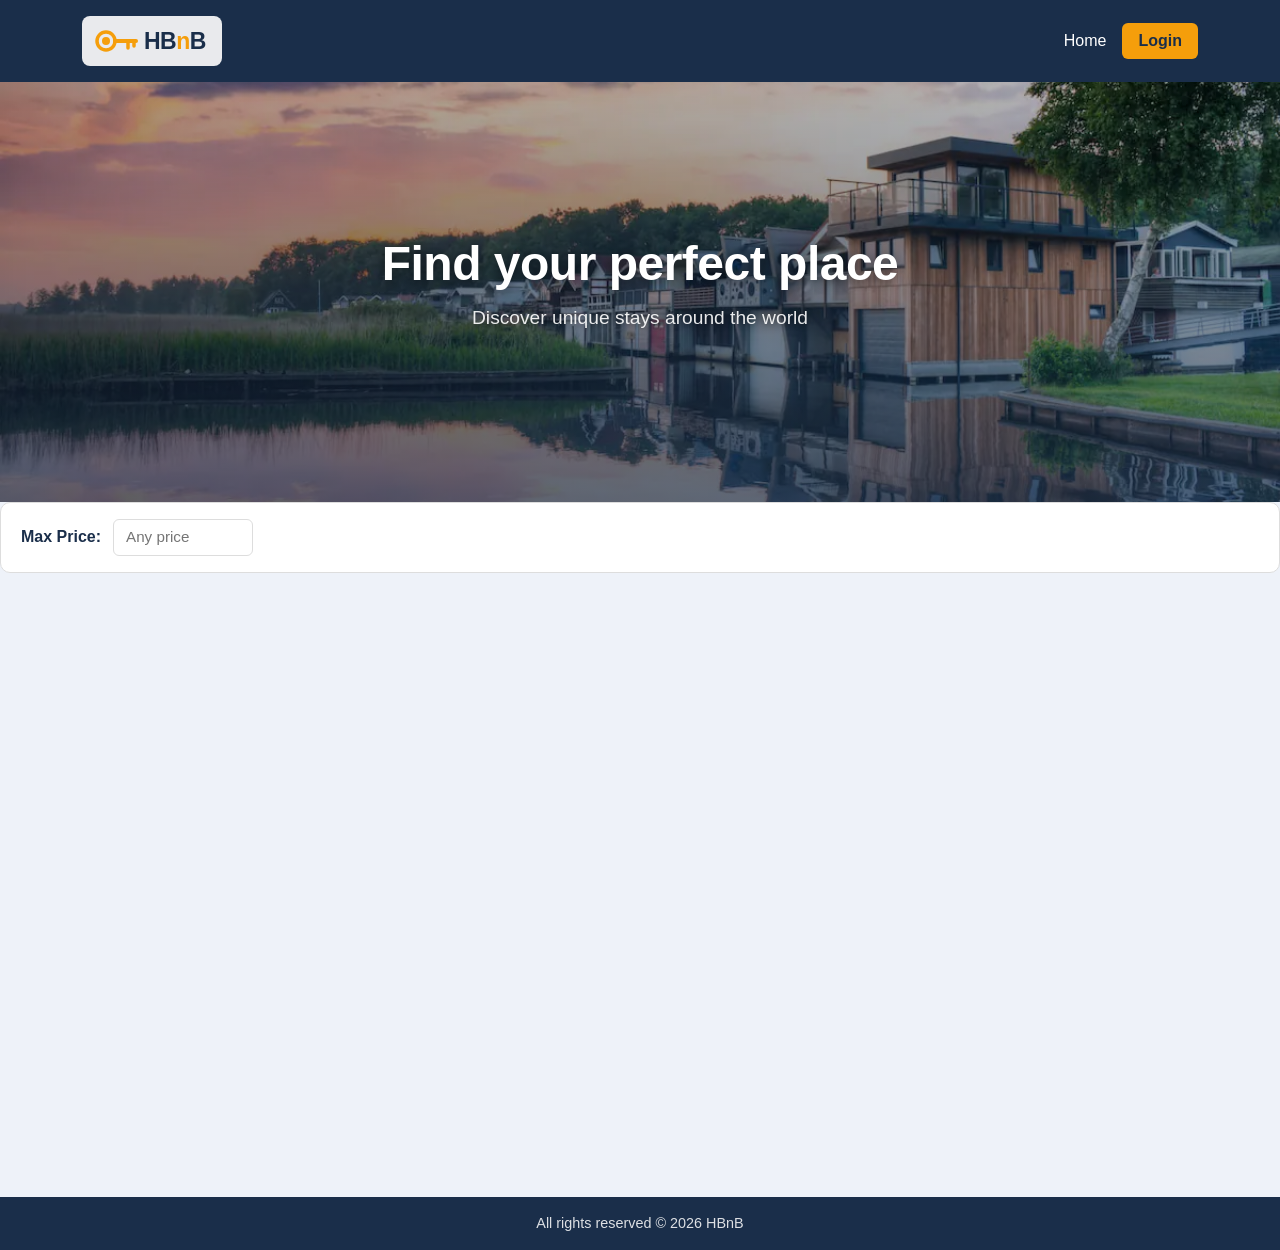
==== part4-frontend/index.html @ 6ff53de3 "Rename folders to clarify project structure part1 → part1-design part2 → part2-backend-v1 part3 → pa" ====
<!DOCTYPE html>
<html lang="en">
<head>
    <meta charset="UTF-8">
    <meta name="viewport" content="width=device-width, initial-scale=1.0">
    <title>HBnB - Home</title>
    <link rel="stylesheet" href="https://cdn.jsdelivr.net/npm/bootstrap@5.3.0/dist/css/bootstrap.min.css">
    <link rel="stylesheet" href="CSS/styles.css">
</head>
<body>
    <!-- Header -->
    <header class="hbnb-header">
        <div class="container d-flex justify-content-between align-items-center py-3">
            <!-- logo -->
            <div class="logo-container">
                <a href="index.html"><img src="images/logo_option1.svg" alt="HBnB Logo" class="logo" width="120" height="40"></a>
            </div>
            <!-- nav -->
            <nav class="d-flex align-items-center gap-3">
                <a href="index.html" class="nav-link-custom">Home</a>
                <div class="dropdown" id="user-dropdown" style="display:none;">
                    <span id="user-name" class="nav-user-name dropdown-toggle" data-bs-toggle="dropdown" role="button"></span>
                    <ul class="dropdown-menu dropdown-menu-end">
                        <li><a class="dropdown-item" href="#" id="logout-btn">Logout</a></li>
                    </ul>
                </div>
                <!-- Task 2: id="login-link" to show/hide based on authentication -->
                <a id="login-link" href="login.html" class="btn btn-login login-button">Login</a>
            </nav>
        </div>
    </header>

    <!-- Hero -->
    <section class="hero-section">
        <div class="hero-overlay">
            <h1 class="hero-title">Find your perfect place</h1>
            <p class="hero-subtitle">Discover unique stays around the world</p>
        </div>
    </section>

    <!-- Main -->
    <main>
        <!-- Filter -->
        <div id="filter">
            <label for="price-filter">Max Price:</label>
            <input type="text" id="price-filter" placeholder="Any price" style="width: 140px;" inputmode="numeric">
        </div>

        <!-- Places list — Task 2: empty, filled dynamically by JavaScript -->
        <div id="places-list" class="row">
        </div>
    </main>

    <!-- Footer -->
    <footer class="hbnb-footer">
    <div class="container text-center py-3">
        <p class="mb-0">All rights reserved © 2026 HBnB</p>
    </div>
    </footer>

    <!-- script -->
    <script src="https://cdn.jsdelivr.net/npm/bootstrap@5.3.0/dist/js/bootstrap.bundle.min.js" defer></script>
    <script src="JS/common.js"></script>
    <script src="JS/index.js"></script>
</body>
</html>
---- part4-frontend/CSS/styles.css ----
/* =============================================
   HBnB Part 4 — styles.css
   Palette: Navy blue + Blue accent + Gold
============================================= */

:root {
    --navy:      #1a2e4a;
    --blue:      #2563eb;
    --blue-hover:#1d4ed8;
    --gold:      #f59e0b;
    --bg:        #f8f9fa;
    --white:     #ffffff;
    --border:    #ddd;
    --text:      #333;
    --muted:     #6c757d;
}

* {
    box-sizing: border-box;
}

body {
    background-color: #eef2f9;
    color: var(--text);
    display: flex;
    flex-direction: column;
    min-height: 100vh;
    font-family: 'Segoe UI', sans-serif;
    overflow-x: hidden;
}

/* ---- HEADER ---- */
.hbnb-header {
    background-color: var(--navy);
    box-shadow: 0 2px 8px rgba(0,0,0,0.2);
}

.logo {
    height: 40px;
    
}

.logo-container {
    background-color: rgba(255, 255, 255, 0.9);
    padding: 5px 10px;
    border-radius: 8px;
    display: inline-flex;
    align-items: center;
}

.nav-link-custom {
    color: #fff;
    text-decoration: none;
    font-weight: 500;
    transition: color 0.2s;
}

.nav-link-custom:hover {
    color: var(--gold);
}

.nav-user-name {
    color: var(--gold);
    font-weight: 600;
    font-size: 0.95rem;
    cursor: pointer;
}

.nav-user-name::after {
    border-top-color: var(--gold);
}

.dropdown-menu {
    border: 1px solid var(--border);
    border-radius: 8px;
    box-shadow: 0 4px 16px rgba(26,46,74,0.12);
}

.dropdown-item {
    color: var(--navy);
    font-weight: 500;
}

.dropdown-item:hover {
    background-color: #fee2e2;
    color: #dc2626;
}

.btn-login {
    background-color: var(--blue);
    color: #fff;
    border: none;
    border-radius: 6px;
    padding: 0.4rem 1rem;
    font-weight: 500;
    transition: background-color 0.2s;
    text-decoration: none;
}

.btn-login:hover {
    background-color: var(--blue-hover);
    color: #fff;
}

/* ---- CARDS (fixed params from task) ---- */
.place-card,
.review-card {
    background: var(--white);
    margin: 20px;
    padding: 10px;
    border: 1px solid var(--border);
    border-radius: 10px;
}

/* Extra polish for place cards */
.place-card {
    padding: 0;
    overflow: hidden;
    border: none;
    box-shadow: 0 2px 12px rgba(26,46,74,0.10);
    transition: box-shadow 0.2s, transform 0.2s;
}

.place-card:hover {
    box-shadow: 0 8px 28px rgba(37,99,235,0.18);
    transform: translateY(-4px);
}

/* Card image area */
.place-card-img {
    height: 180px;
    display: flex;
    align-items: center;
    justify-content: center;
}

.place-card-initial {
    font-size: 5rem;
    font-weight: 800;
    color: rgba(255, 255, 255, 0.2);
    user-select: none;
    line-height: 1;
}

.place-card-photo {
    width: 100%;
    height: 100%;
    object-fit: cover;
}

/* Card body */
.place-card-body {
    padding: 12px 16px 16px;
}

.place-card-body h2 {
    font-size: 1.15rem;
    color: var(--navy);
    font-weight: 700;
    margin-bottom: 6px;
}

.price-tag {
    color: var(--muted);
    font-size: 0.95rem;
    margin-bottom: 14px;
}

.price-tag strong,
.price-tag {
    font-weight: 400;
}

.price-tag::before {
    content: '';
}

/* Card gradients */
.card-gradient-0 .place-card-img { background: linear-gradient(135deg, #1a2e4a, #2563eb); }
.card-gradient-1 .place-card-img { background: linear-gradient(135deg, #0f2044, #1d4ed8); }
.card-gradient-2 .place-card-img { background: linear-gradient(135deg, #1a2e4a, #f59e0b); }
.card-gradient-3 .place-card-img { background: linear-gradient(135deg, #162035, #2563eb 60%, #f59e0b); }

/* ---- BUTTONS ---- */
.details-button {
    display: inline-block;
    background-color: var(--navy);
    color: white;
    padding: 6px 14px;
    border-radius: 6px;
    text-decoration: none;
    margin-top: 10px;
    font-size: 0.9rem;
    font-weight: 500;
    transition: background-color 0.2s, color 0.2s;
}

.details-button:hover {
    background-color: var(--gold);
    color: var(--navy);
}

.btn-primary-custom {
    background-color: var(--navy);
    color: white;
    border: none;
    border-radius: 8px;
    font-weight: 600;
    transition: background-color 0.2s, color 0.2s;
}

.btn-primary-custom:hover {
    background-color: var(--gold);
    color: var(--navy);
}

/* ---- LOGIN BUTTON (class required by task) ---- */
.login-button {
    background-color: var(--gold);
    color: var(--navy);
    padding: 0.4rem 1rem;
    border-radius: 6px;
    text-decoration: none;
    font-weight: 600;
    border: none;
    cursor: pointer;
    transition: background-color 0.2s;
}

.login-button:hover {
    background-color: #d97706;
    color: var(--navy);
}

/* ---- BACK BUTTONS (outline) ---- */
.btn-outline-secondary {
    border-color: var(--navy) !important;
    color: var(--navy) !important;
}

.btn-outline-secondary:hover {
    background-color: var(--navy) !important;
    color: white !important;
}

/* ---- PLACE DETAILS ---- */
.place-details {
    min-height: 500px;
    background: var(--white);
    border-radius: 12px;
    overflow: hidden;
    border: 1px solid var(--border);
    margin-bottom: 24px;
}

/* Hero image */
.place-hero {
    width: 100%;
    height: 350px;
    background-size: cover;
    background-position: center;
    position: relative;
}

.place-title {
    color: var(--navy);
    font-size: 2rem;
    font-weight: 800;
    margin-bottom: 12px;
    letter-spacing: -0.5px;
}

/* Two-column layout */
.place-body-layout {
    display: flex;
    gap: 24px;
    padding: 24px;
    align-items: flex-start;
}

.place-thumb-col {
    flex-shrink: 0;
}

.place-thumb {
    width: 280px;
    height: 280px;
    object-fit: cover;
    border-radius: 12px;
    box-shadow: 0 4px 16px rgba(26,46,74,0.15);
}

.place-info-col {
    flex: 1;
}

.place-info h1 {
    color: var(--navy);
    font-size: 2rem;
    font-weight: 700;
    margin-bottom: 0.5rem;
}

.place-info .price-badge {
    display: inline-block;
    background-color: var(--navy);
    color: white;
    padding: 4px 14px;
    border-radius: 20px;
    font-size: 1rem;
    font-weight: 600;
    margin-bottom: 1rem;
}

.amenity-badge {
    display: inline-block;
    background-color: #e8f0fe;
    color: var(--blue);
    padding: 4px 10px;
    border-radius: 20px;
    font-size: 0.85rem;
    margin: 3px;
    border: 1px solid #c7d7fd;
}

/* ---- GALLERY ---- */
#place-gallery {
    min-height: 260px;
}

.gallery-grid {
    display: grid;
    grid-template-columns: repeat(auto-fill, minmax(220px, 1fr));
    gap: 12px;
}

.gallery-item {
    border-radius: 10px;
    overflow: hidden;
    box-shadow: 0 2px 10px rgba(26,46,74,0.10);
    aspect-ratio: 4/3;
}

.gallery-img {
    width: 100%;
    height: 100%;
    object-fit: cover;
    display: block;
    transition: transform 0.2s;
}

.gallery-img:hover {
    transform: scale(1.03);
}

/* ---- LIGHTBOX ---- */
.lightbox {
    position: fixed;
    inset: 0;
    background: rgba(0,0,0,0.9);
    display: flex;
    align-items: center;
    justify-content: center;
    z-index: 9999;
    cursor: zoom-out;
}

.lightbox-img {
    max-width: 90vw;
    max-height: 90vh;
    object-fit: contain;
    border-radius: 8px;
    box-shadow: 0 8px 40px rgba(0,0,0,0.6);
}

.lightbox-close {
    position: absolute;
    top: 20px;
    right: 30px;
    font-size: 2.5rem;
    color: #fff;
    cursor: pointer;
    line-height: 1;
    user-select: none;
}

.lightbox-close:hover {
    color: var(--gold);
}

/* ---- REVIEW SUMMARY ---- */
.review-summary {
    font-size: 1.1rem;
    color: var(--navy);
    margin-bottom: 16px;
}

.review-avg-stars {
    color: var(--gold);
    font-size: 1.2rem;
}

/* ---- REVIEWS ---- */
.review-card {
    padding: 20px 24px;
    margin: 12px 0;
    border-radius: 12px;
    border: 1px solid var(--border);
    background: var(--white);
    box-shadow: 0 2px 8px rgba(26,46,74,0.06);
    transition: box-shadow 0.2s;
}

.review-card:hover {
    box-shadow: 0 4px 16px rgba(26,46,74,0.12);
}

.review-card + .review-card {
    border-top: 1px solid var(--border);
    margin-top: 12px;
    border-radius: 12px;
}

.review-header {
    display: flex;
    justify-content: space-between;
    align-items: center;
    margin-bottom: 12px;
}

.reviewer-info {
    display: flex;
    align-items: center;
    gap: 12px;
}

.reviewer-avatar {
    width: 42px;
    height: 42px;
    border-radius: 50%;
    background-color: var(--navy);
    color: white;
    display: flex;
    align-items: center;
    justify-content: center;
    font-weight: 700;
    font-size: 0.9rem;
    flex-shrink: 0;
}

.review-card .reviewer-name {
    font-weight: 700;
    color: var(--navy);
    font-size: 1rem;
    display: block;
}

.review-date {
    font-size: 0.8rem;
    color: var(--muted);
    display: block;
    margin-top: 1px;
}

.review-card .stars {
    color: var(--gold);
    font-size: 1.5rem;
    letter-spacing: 3px;
}

.review-text {
    color: var(--text);
    line-height: 1.7;
    margin: 0;
    font-size: 0.95rem;
    padding-left: 54px;
}

.review-card + .review-card {
    border-top: 2px solid #f0f4ff;
    margin-top: 12px;
    border-radius: 12px;
    padding-top: 20px;
}

/* ---- ADD REVIEW FORM ---- */
.add-review {
    padding: 28px;
    margin: 0;
}

.add-review h2 {
    color: var(--navy);
    font-weight: 700;
}

/* Star rating */
.star-rating {
    flex-direction: row-reverse;
    justify-content: flex-end;
}

.star-rating input[type="radio"] {
    display: none;
}

.star-label {
    font-size: 2rem;
    color: #ddd;
    cursor: pointer;
    transition: color 0.15s;
}

.star-rating input:checked ~ label,
.star-rating label:hover,
.star-rating label:hover ~ label {
    color: var(--gold);
}

/* ---- HERO ---- */
.hero-section {
    width: 100%;
    height: 420px;
    background-image: url('../images/header_3.webp');
    background-size: cover;
    background-position: center;
    position: relative;
}

.hero-overlay {
    position: absolute;
    inset: 0;
    background: linear-gradient(to bottom, rgba(0,0,0,0.3), rgba(26,46,74,0.7));
    display: flex;
    flex-direction: column;
    align-items: center;
    justify-content: center;
    text-align: center;
    padding: 24px;
}

.hero-title {
    color: #ffffff;
    font-size: 3rem;
    font-weight: 800;
    margin-bottom: 12px;
    text-shadow: 0 2px 12px rgba(0,0,0,0.5);
    letter-spacing: -0.5px;
}

.hero-subtitle {
    color: rgba(255,255,255,0.9);
    font-size: 1.2rem;
    font-weight: 400;
    text-shadow: 0 1px 6px rgba(0,0,0,0.4);
}

/* ---- PLACES LIST ---- */
#places-list {
    min-height: 600px;
}

/* ---- FILTER ---- */
#filter {
    background: var(--white);
    border: 1px solid var(--border);
    border-radius: 10px;
    padding: 16px 20px;
    margin-bottom: 24px;
    display: flex;
    align-items: center;
    gap: 12px;
}

#filter label {
    font-weight: 600;
    color: var(--navy);
    white-space: nowrap;
}

#price-filter {
    border: 1px solid var(--border);
    border-radius: 6px;
    padding: 6px 12px;
    font-size: 0.95rem;
    color: var(--text);
}

/* ---- FOOTER ---- */
.hbnb-footer {
    background-color: var(--navy);
    color: #fff;
    margin-top: auto;
}

.hbnb-footer p {
    font-size: 0.9rem;
    opacity: 0.85;
}

/* ---- LOGIN FORM ---- */
#login-form {
    max-width: 420px;
    margin: 60px auto;
    padding: 32px;
}

#login-form h2 {
    color: var(--navy);
    font-weight: 700;
    margin-bottom: 1.5rem;
    text-align: center;
}
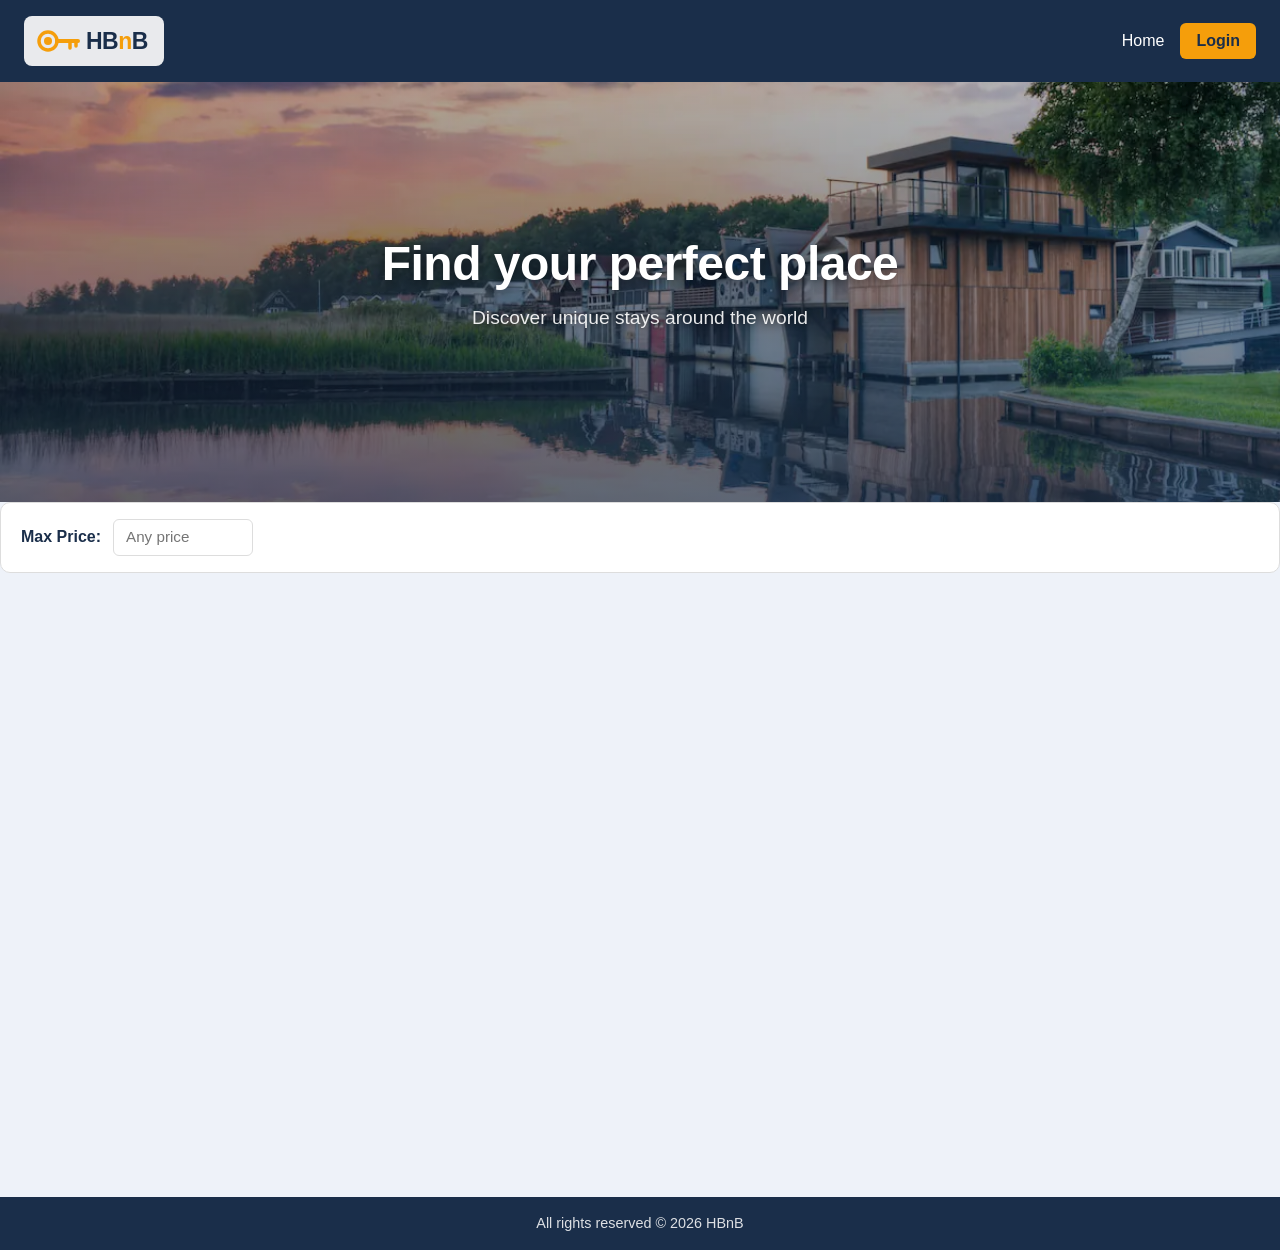
==== commit f528755a: "Add screenshots and fix header layout on all pages Co-Authored-By: Claude Sonnet 4.6 <noreply@anthro" ====
--- a/part4-frontend/index.html
+++ b/part4-frontend/index.html
@@ -10,7 +10,7 @@
 <body>
     <!-- Header -->
     <header class="hbnb-header">
-        <div class="container d-flex justify-content-between align-items-center py-3">
+        <div class="container-fluid d-flex justify-content-between align-items-center py-3 px-4">
             <!-- logo -->
             <div class="logo-container">
                 <a href="index.html"><img src="images/logo_option1.svg" alt="HBnB Logo" class="logo" width="120" height="40"></a>
